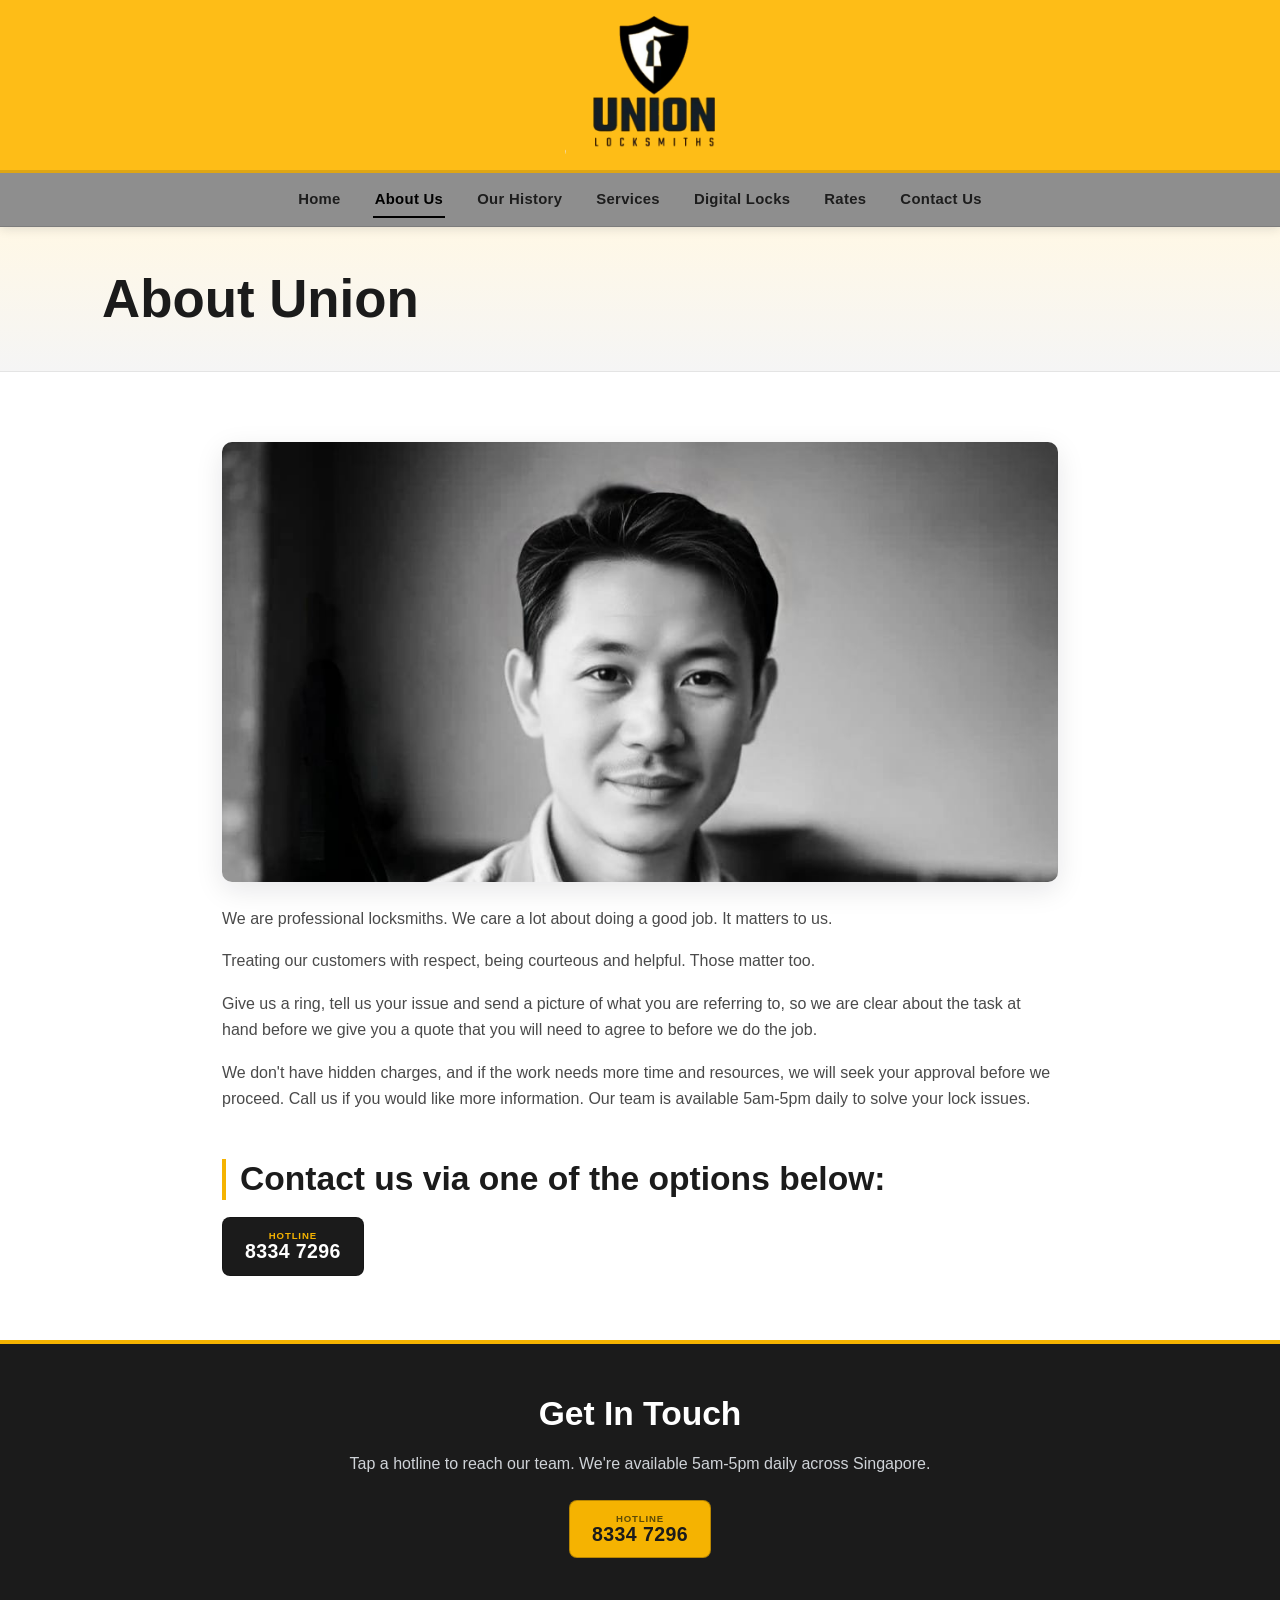
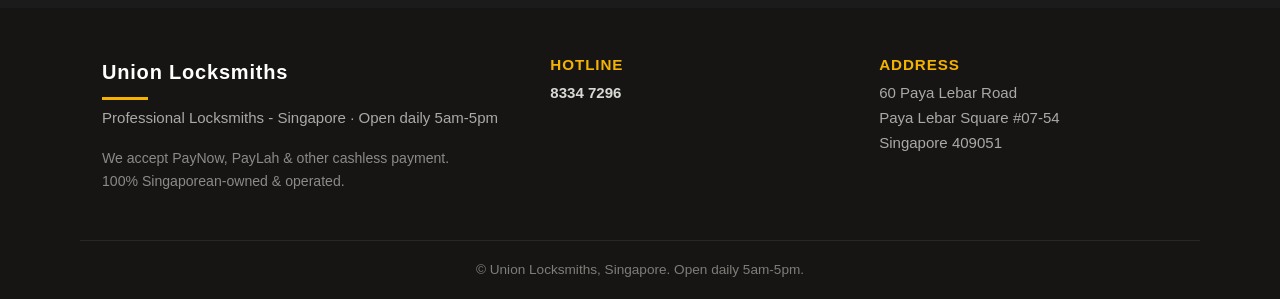
==== about/index.html @ f51bd4de "Union Locksmiths production site - unionlocksmiths.sg Root-relative static build with canonicals, si" ====
<!doctype html>
<html lang="en-SG">
<head>
<meta charset="utf-8">
<meta name="viewport" content="width=device-width, initial-scale=1">
<title>About Us - Union Locksmiths</title>
<link rel="canonical" href="https://unionlocksmiths.sg/about/">
<link rel="icon" type="image/svg+xml" href="/assets/favicon.svg">
<meta name="description" content="Union Locksmiths - professional locksmith services across Singapore, 5am-5pm daily. Emergency lock-out, lock repair, digital locks and safe opening for homes and businesses.">
<link rel="stylesheet" href="/assets/css/style.css?v=e635b7e2">
<!-- Recovered from Wayback Machine snapshot 2025-03-20. Text verbatim; styling rebuilt to match the original site (per owner-supplied photo). Original theme CSS/images were not archived. -->
</head>
<body>
<a class="skip" href="#main">Skip to content</a>
<header class="site-header">
  <div class="brandband">
    <div class="wrap brandrow">
      <a class="logo" href="/" aria-label="Union Locksmiths home"><img class="logo-img" src="/assets/union-logo.png" alt="Union Locksmiths" onerror="this.style.display='none';this.nextElementSibling.style.display='flex';"><span class="logo-fallback" style="display:none"><svg class="emblem" viewBox="0 0 100 116" xmlns="http://www.w3.org/2000/svg" aria-hidden="true"><path fill="#1b1b1b" d="M14 22 C14 13 21 8 30 8 C38 8 43 13 50 26 C57 13 62 8 70 8 C79 8 86 13 86 22 L86 50 C86 80 70 99 50 110 C30 99 14 80 14 50 Z"/><circle cx="50" cy="54" r="13" fill="#ffffff"/><path fill="#ffffff" d="M41 62 H59 L63 90 H37 Z"/></svg><span class="wordmark"><b>UNION</b><i>LOCKSMITHS</i></span></span></a>
    </div>
  </div>
  <nav class="navband">
    <div class="wrap navwrap">
      <button class="navtoggle" aria-label="Menu" onclick="document.body.classList.toggle('nav-open')">&#9776;</button>
      <div class="navlinks"><a href="/">Home</a>
<a href="/about/" class="active">About Us</a>
<a href="/our-history/">Our History</a>
<a href="/services/">Services</a>
<a href="/digital-locks/">Digital Locks</a>
<a href="/rates/">Rates</a>
<a href="/contact/">Contact Us</a></div>
    </div>
  </nav>
</header>

<main id="main">
<header class="page-head"><div class="wrap"><h1>About Union</h1></div></header>
  <div class="wrap content">

<figure class="photo"><img src="/assets/loc-portrait.jpg" alt="A Union Locksmiths professional" loading="lazy"></figure>
<p>We are professional locksmiths. We care a lot about doing a good job. It matters to us.</p>
<p>Treating our customers with respect, being courteous and helpful. Those matter too.</p>
<p>Give us a ring, tell us your issue and send a picture of what you are referring to, so we are clear about the task at hand before we give you a quote that you will need to agree to before we do the job.</p>
<p>We don't have hidden charges, and if the work needs more time and resources, we will seek your approval before we proceed. Call us if you would like more information. Our team is available 5am-5pm daily to solve your lock issues.</p>
<h2>Contact us via one of the options below:</h2>
<div class="cta-btns"><a class="btn-call big" href="tel:83347296"><span class="reg">Hotline</span><span class="num">8334 7296</span></a></div>

  </div>
  <section class="cta-band">
    <div class="wrap">
      <h2>Get In Touch</h2>
      <p>Tap a hotline to reach our team. We're available 5am-5pm daily across Singapore.</p>
      <div class="cta-btns"><a class="btn-call big" href="tel:83347296"><span class="reg">Hotline</span><span class="num">8334 7296</span></a></div>
    </div>
  </section>
</main>

<footer class="site-footer">
  <div class="wrap foot-grid">
    <div>
      <div class="foot-brand">Union Locksmiths</div>
      <p>Professional Locksmiths - Singapore &middot; Open daily 5am-5pm</p>
      <p class="pay">We accept PayNow, PayLah &amp; other cashless payment.<br>100% Singaporean-owned &amp; operated.</p>
    </div>
    <div>
      <h4>Hotline</h4>
      <p><a class="foot-call" href="tel:83347296">8334 7296</a></p>
    </div>
    <div>
      <h4>Address</h4><p>60 Paya Lebar Road<br>Paya Lebar Square #07-54<br>Singapore 409051</p>
    </div>
  </div>
  <div class="wrap foot-bottom">&copy; Union Locksmiths, Singapore. Open daily 5am-5pm.</div>
</footer>
</body>
</html>
---- assets/css/style.css ----
/* Union Locksmiths - styling rebuilt to match the original site (owner-supplied photo):
   yellow header band, dark navigation bar, light body. Original theme CSS was not
   archived; all page TEXT is verbatim from the Wayback Machine. */

:root{
  --gold:#f5b301; --gold-2:#ffc01e; --gold-d:#d99a00;
  --ink:#1b1b1b; --nav:#211f1c; --nav-2:#2c2926;
  --body:#ffffff; --soft:#f5f5f5; --soft-2:#ededed;
  --text:#4a4a4a; --head:#1b1b1b; --muted:#7c7c7c; --line:#e4e4e4;
  --maxw:1120px; --r:10px; --shadow:0 8px 28px rgba(20,24,33,.10);
}
*{box-sizing:border-box}
html{scroll-behavior:smooth;overflow-x:clip;-webkit-text-size-adjust:100%}
body{margin:0;font-family:"Helvetica Neue",Helvetica,-apple-system,"Segoe UI",Roboto,Arial,sans-serif;
  font-size:16px;color:var(--text);line-height:1.65;background:var(--body);-webkit-font-smoothing:antialiased;
  -webkit-tap-highlight-color:rgba(245,179,1,.25)}
img{max-width:100%}
.wrap{max-width:var(--maxw);margin:0 auto;padding:0 22px}
h1,h2,h3,h4{font-family:"Helvetica Neue",Helvetica,-apple-system,"Segoe UI",Roboto,Arial,sans-serif;color:var(--head);line-height:1.22;margin:0 0 .5em}
h1{font-size:clamp(2.1rem,4.6vw,3.3rem);font-weight:700;letter-spacing:0}
h2{font-size:clamp(1.45rem,2.7vw,2.1rem);font-weight:700;margin-top:1.4em}
h3{font-size:1.18rem;font-weight:700;margin-top:1.3em;color:var(--ink)}
p{margin:0 0 1rem}
a{color:var(--gold-d);text-decoration:none}
a:hover{text-decoration:underline}
code{background:var(--soft-2);padding:.1em .4em;border-radius:4px;font-size:.86em;color:#9a3b2e;word-break:break-all;overflow-wrap:anywhere}
.skip{position:absolute;left:-999px}.skip:focus{left:8px;top:8px;background:#fff;padding:8px;z-index:99}

/* ===== header: yellow brand band + dark nav band ===== */
.site-header{position:sticky;top:0;z-index:60;box-shadow:0 2px 10px rgba(20,24,33,.12)}
.brandband{background:#febd17;border-bottom:3px solid rgba(0,0,0,.12)}
.brandrow{display:flex;align-items:center;justify-content:center;position:relative;min-height:170px}
.logo{display:flex;align-items:center;gap:13px;text-decoration:none}
.logo:hover{text-decoration:none}
.logo-img{height:138px;width:auto;display:block}
.logo-fallback{align-items:center;gap:13px}
.emblem{height:54px;width:auto;display:block;filter:drop-shadow(0 1px 1px rgba(0,0,0,.15))}
.wordmark{display:flex;flex-direction:column;line-height:.92}
.wordmark b{font-family:inherit;font-weight:900;font-size:1.9rem;letter-spacing:.02em;color:var(--ink)}
.wordmark i{font-style:normal;font-weight:700;font-size:.72rem;letter-spacing:.46em;color:var(--ink);padding-left:.1em;margin-top:2px}
.head-call{display:flex;gap:9px;margin-left:auto}
.navtoggle{display:none;background:none;border:0;color:#111;font-size:1.7rem;cursor:pointer;line-height:1}

.navband{background:#8e8e8e;border-bottom:1px solid #7d7d7d}
.navwrap{display:flex;flex-wrap:wrap;align-items:center}
.navlinks{display:flex;flex-wrap:wrap;justify-content:center;gap:2px;flex:1}
.navband a{color:#1d1d1d;padding:14px 16px;font-weight:700;font-size:.93rem;letter-spacing:.02em;position:relative}
.navband a:hover{color:#000;text-decoration:none;background:rgba(255,255,255,.16)}
.navband a.active{color:#000}
.navband a.active::after{content:"";position:absolute;left:14px;right:14px;bottom:8px;height:2px;background:#000}

/* ===== buttons ===== */
.btn-call{display:inline-flex;flex-direction:column;line-height:1.05;background:var(--ink);color:#fff;
  padding:9px 15px;border-radius:8px;font-weight:700;text-align:center;border:1px solid rgba(0,0,0,.2)}
.btn-call:hover{background:#000;color:#fff;text-decoration:none}
.btn-call .reg{font-size:.6rem;text-transform:uppercase;letter-spacing:.09em;font-weight:700;color:var(--gold)}
.btn-call .num{font-size:1.02rem;letter-spacing:.02em}
.btn-call.big{padding:13px 22px}.btn-call.big .num{font-size:1.22rem}
.btn-ghost{display:inline-flex;align-items:center;border:2px solid var(--ink);color:var(--ink);
  padding:12px 22px;border-radius:8px;font-weight:700;background:transparent}
.btn-ghost:hover{background:var(--ink);color:var(--gold);text-decoration:none}

/* ===== hero (light) ===== */
.hero{background:radial-gradient(1100px 380px at 50% -60px,#fff8e6 0%,#fff 60%);
  border-bottom:1px solid var(--line);padding:60px 0 56px;text-align:center}
.hero .eyebrow{color:var(--gold-d);font-weight:800;letter-spacing:.16em;text-transform:uppercase;font-size:.76rem;margin-bottom:.5rem}
.hero h1{margin-bottom:.5em}
.hero .lede{max-width:760px;margin:0 auto;font-size:1.12rem;color:#4a4a4a}
.hero .lede p{margin:.35rem 0}
.hero-cta{display:flex;gap:12px;flex-wrap:wrap;justify-content:center;margin-top:26px}


/* ===== page head (inner pages) ===== */
.page-head{background:linear-gradient(180deg,#fff8e6,var(--soft));border-bottom:1px solid var(--line);padding:40px 0}
.page-head h1{margin:0}

/* ===== content ===== */
.content{padding:46px 22px 10px;max-width:880px}
.content h2{border-left:4px solid var(--gold);padding-left:14px}
.content ul{padding-left:0;list-style:none;display:grid;gap:8px;margin:0 0 1.3rem;
  grid-template-columns:repeat(auto-fit,minmax(min(100%,300px),1fr))}
.content ul li{position:relative;padding:8px 8px 8px 34px;background:var(--soft);border-radius:8px}
.content ul li::before{content:"";position:absolute;left:13px;top:14px;width:8px;height:8px;border-radius:2px;
  background:var(--gold);transform:rotate(45deg)}
.content a.tel{font-weight:700;white-space:nowrap}

/* real photos */
.photo{margin:1.5rem 0;border-radius:var(--r);overflow:hidden;box-shadow:var(--shadow)}
.photo img{display:block;width:100%;height:auto;aspect-ratio:3/2;object-fit:cover;object-position:center;max-height:440px}
.photo.portrait{max-width:330px;margin:1.5rem auto}
.photo.portrait img{aspect-ratio:auto;max-height:none}
.fineprint{font-size:.86rem;color:var(--muted);font-style:italic}
.foot-call{color:var(--gold);font-weight:700}

/* recovered-photo placeholders (kept for any image without a curated replacement) */
.rfig{margin:1.4rem 0;border:1px dashed var(--line);border-radius:var(--r);overflow:hidden}
.rfig img{display:block;width:100%;height:auto}
.rfig figcaption{display:none}
.rfig.missing{background:repeating-linear-gradient(45deg,#f6f7f9,#f6f7f9 12px,#eef1f6 12px,#eef1f6 24px);border-color:#d9dee7}
.rfig.missing figcaption{display:block;padding:26px 18px;text-align:center;color:#8794a6;font-size:.9rem}

/* rates - card layout (reads well on any width, never scrolls sideways) */
.rates-wrap{margin:1.4rem 0}
.rates-sub{color:var(--muted);margin-top:-.4em}
.rates-list{display:flex;flex-direction:column;gap:14px;margin:1.1rem 0}
.rate-card{border:1px solid var(--line);border-left:4px solid var(--gold);border-radius:var(--r);
  padding:16px 18px;background:#fff}
.rate-card h3{margin:0 0 .25em;margin-top:0;font-size:1.06rem;color:var(--ink)}
.rate-desc{color:var(--text);font-size:.92rem;margin:0 0 12px}
.rate-figs{display:grid;grid-template-columns:1fr 1fr;gap:10px}
.rate-figs.single{grid-template-columns:1fr}
.rate-fig{background:var(--soft);border:1px solid var(--line);border-radius:8px;padding:9px 13px}
.rate-fig .rl{display:block;font-size:.65rem;text-transform:uppercase;letter-spacing:.06em;font-weight:800;color:var(--muted);margin-bottom:3px}
.rate-fig .rv{font-weight:700;color:var(--ink);font-size:.95rem;line-height:1.35}
.rates-notes{color:var(--muted);font-size:.88rem;margin:1rem 0 0;padding-left:1.2rem}
.rates-notes li{margin:.2rem 0}
@media(max-width:560px){.rate-figs{grid-template-columns:1fr}}

/* contact + callouts */
.loc-grid,.cta-btns,.hero-cta{display:flex;gap:18px;flex-wrap:wrap}
.loc-grid{margin:10px 0 6px}
.loc-card{flex:1 1 240px;background:var(--soft);border:1px solid var(--line);border-radius:var(--r);
  border-top:3px solid var(--gold);padding:22px}
.loc-card h3{margin-top:0;color:var(--ink)}
.callout{background:var(--soft);border:1px solid var(--line);border-left:4px solid var(--gold);
  border-radius:var(--r);padding:22px;margin:1.5rem 0}
.callout h3{margin-top:0}
.note{font-size:.92rem;color:#76828f;background:#fff8ec;border:1px solid #f0e0bd;border-radius:8px;padding:14px 16px}

/* CTA band (dark) */
.cta-band{background:var(--ink);color:#eee;margin-top:54px;padding:50px 0;text-align:center;
  border-top:4px solid var(--gold)}
.cta-band h2{color:#fff;margin-top:0}
.cta-band p{color:#cfd3d8;margin-bottom:22px}
.cta-band .cta-btns{justify-content:center}
.cta-band .btn-call{background:var(--gold);color:var(--ink);border-color:rgba(0,0,0,.25)}
.cta-band .btn-call .reg{color:#5c4a08}
.cta-band .btn-call:hover{background:var(--gold-2);color:#000}

/* footer (dark) */
.site-footer{background:#161514;color:#a9a9a6;padding:48px 0 0;font-size:.94rem}
.foot-grid{display:grid;grid-template-columns:1.4fr 1fr 1fr;gap:30px;padding-bottom:30px}
.foot-brand{font-family:inherit;color:#fff;font-weight:900;letter-spacing:.04em;font-size:1.25rem;margin-bottom:6px}
.foot-brand::after{content:"";display:block;width:46px;height:3px;background:var(--gold);margin-top:8px}
.site-footer h4{color:var(--gold);margin:0 0 .4em;font-size:.95rem;text-transform:uppercase;letter-spacing:.06em}
.site-footer a{color:#d8d8d4}
.foot-bottom{border-top:1px solid rgba(255,255,255,.08);padding:18px 22px;text-align:center;font-size:.85rem;color:#7d7d79}
.pay{font-size:.88rem;color:#8a8a86}

/* ===== responsive ===== */
/* tablet */
@media(max-width:1024px){
  .content{padding:40px 20px 8px}
  .page-head{padding:34px 0}
  .cta-band{margin-top:46px;padding:44px 0}
}
/* tablet-portrait and below: collapse the nav to a toggle */
@media(max-width:860px){
  .wrap{padding:0 18px}
  .hero{padding:44px 0 40px}
  .hero h1{font-size:clamp(1.55rem,7.2vw,1.95rem)}
  .hero .lede{font-size:1rem}
  .brandrow{min-height:118px}
  .logo-img{height:92px}
  .navtoggle{display:flex;align-items:center;justify-content:center;margin-left:auto;width:48px;height:48px;font-size:1.95rem}
  .navlinks{display:none;width:100%;flex-direction:column;gap:0;padding:2px 0 8px}
  body.nav-open .navlinks{display:flex}
  .navband a{padding:13px 6px;border-bottom:1px solid rgba(0,0,0,.12);font-size:1rem}
  .navband a.active::after{display:none}
  .foot-grid{grid-template-columns:1fr 1fr;gap:22px 26px}
}
/* phones */
@media(max-width:560px){
  .wrap{padding:0 16px}
  .content{padding:32px 16px 6px}
  .hero{padding:38px 0 34px}
  .page-head{padding:26px 0}
  .cta-band{margin-top:40px;padding:38px 0}
  h2{margin-top:1.2em}
  .foot-grid{grid-template-columns:1fr;gap:20px}
  .loc-card{flex-basis:100%}
  .rate-card,.callout{padding:15px 16px}
}
/* small phones: full-width, easy-tap call-to-actions */
@media(max-width:480px){
  .hero-cta,.cta-band .cta-btns{gap:10px}
  .hero-cta .btn-call,.hero-cta .btn-ghost,.cta-band .btn-call{flex:1 1 100%;width:100%;justify-content:center}
}

/* people photos: crop from the top so faces stay in frame */
.photo img[src*="loc-working"],.photo img[src*="loc-portrait"],.photo img[src*="man-car"]{object-position:center top}
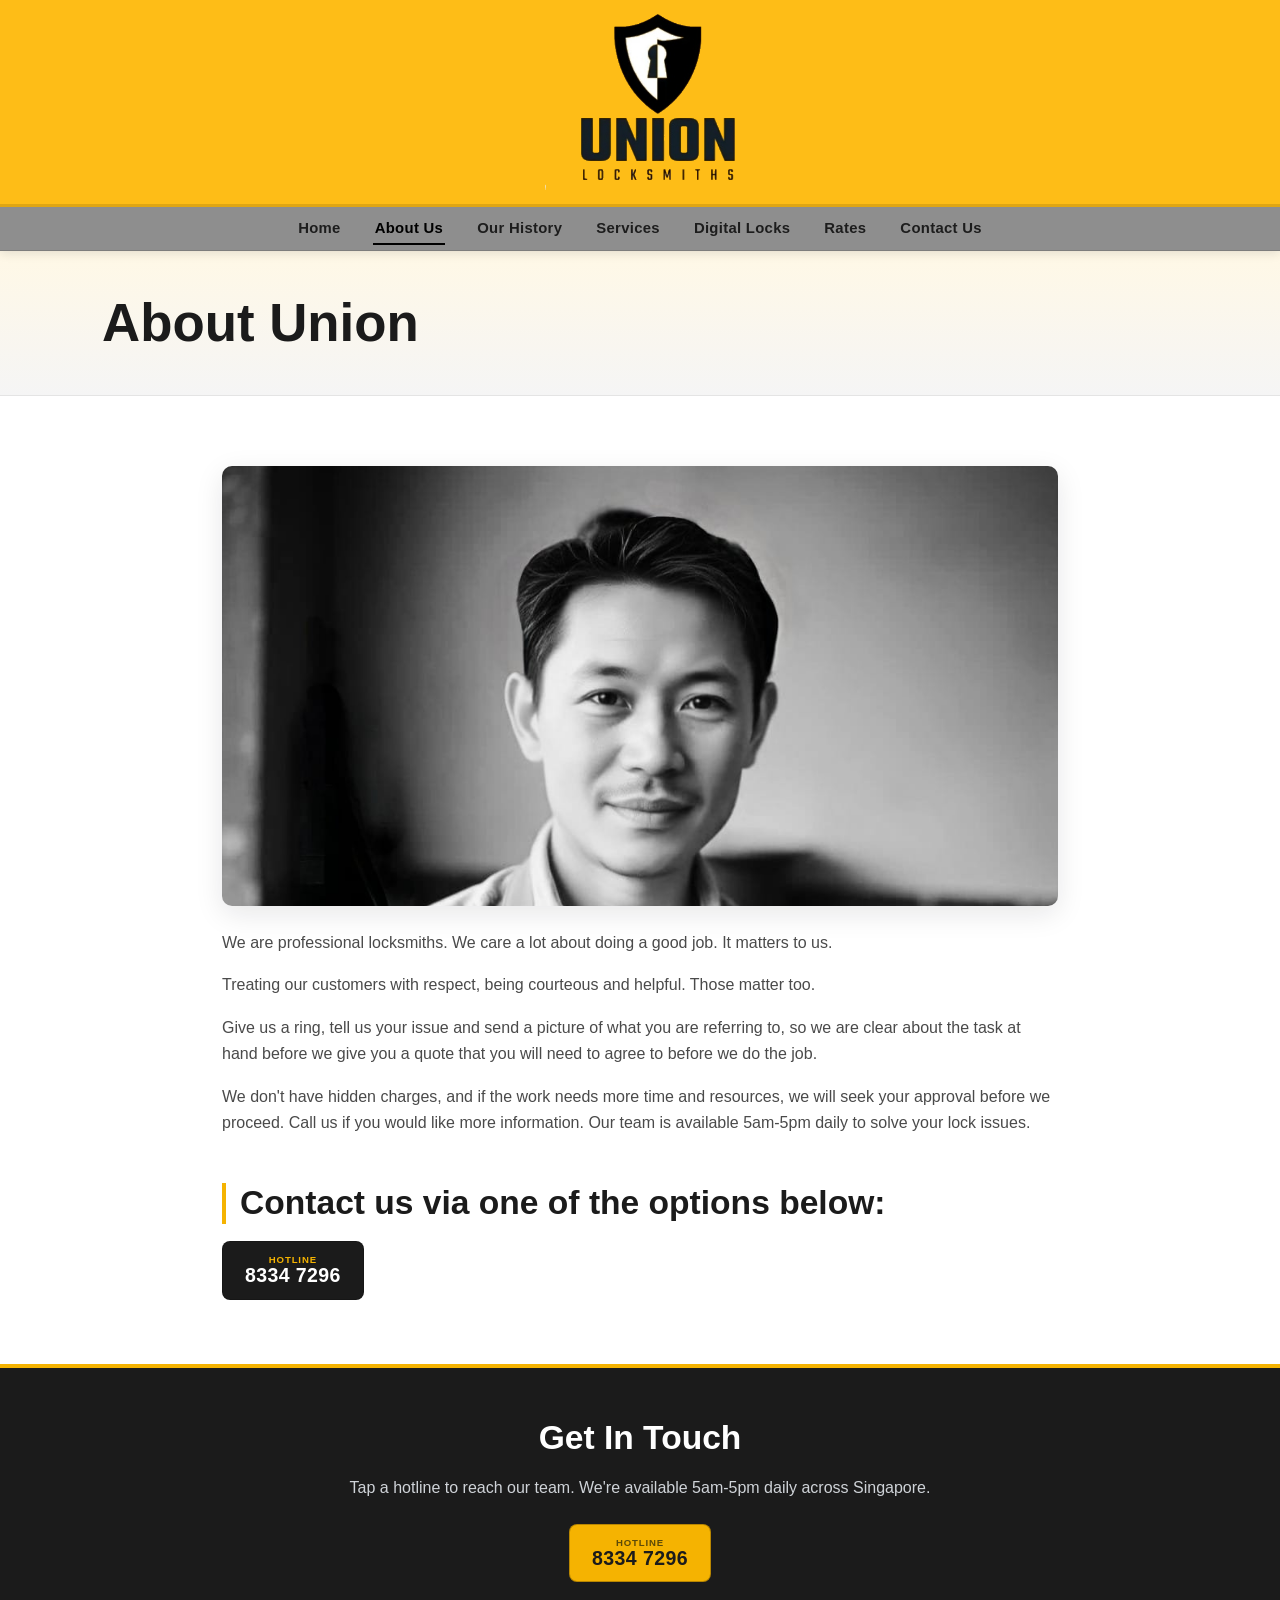
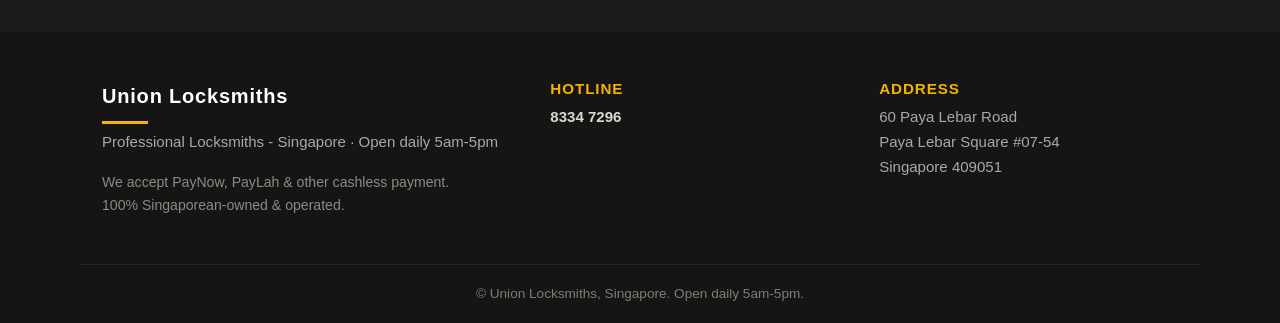
==== commit 586b5684: "Sync latest client tweaks (logo +28%, narrower nav strip, $150 safe rate) Co-Authored-By: Claude Opu" ====
--- a/about/index.html
+++ b/about/index.html
@@ -7,7 +7,7 @@
 <link rel="canonical" href="https://unionlocksmiths.sg/about/">
 <link rel="icon" type="image/svg+xml" href="/assets/favicon.svg">
 <meta name="description" content="Union Locksmiths - professional locksmith services across Singapore, 5am-5pm daily. Emergency lock-out, lock repair, digital locks and safe opening for homes and businesses.">
-<link rel="stylesheet" href="/assets/css/style.css?v=e635b7e2">
+<link rel="stylesheet" href="/assets/css/style.css?v=5c53d92b">
 <!-- Recovered from Wayback Machine snapshot 2025-03-20. Text verbatim; styling rebuilt to match the original site (per owner-supplied photo). Original theme CSS/images were not archived. -->
 </head>
 <body>
--- a/assets/css/style.css
+++ b/assets/css/style.css
@@ -29,10 +29,10 @@
 /* ===== header: yellow brand band + dark nav band ===== */
 .site-header{position:sticky;top:0;z-index:60;box-shadow:0 2px 10px rgba(20,24,33,.12)}
 .brandband{background:#febd17;border-bottom:3px solid rgba(0,0,0,.12)}
-.brandrow{display:flex;align-items:center;justify-content:center;position:relative;min-height:170px}
+.brandrow{display:flex;align-items:center;justify-content:center;position:relative;min-height:204px}
 .logo{display:flex;align-items:center;gap:13px;text-decoration:none}
 .logo:hover{text-decoration:none}
-.logo-img{height:138px;width:auto;display:block}
+.logo-img{height:176px;width:auto;display:block}
 .logo-fallback{align-items:center;gap:13px}
 .emblem{height:54px;width:auto;display:block;filter:drop-shadow(0 1px 1px rgba(0,0,0,.15))}
 .wordmark{display:flex;flex-direction:column;line-height:.92}
@@ -44,10 +44,10 @@
 .navband{background:#8e8e8e;border-bottom:1px solid #7d7d7d}
 .navwrap{display:flex;flex-wrap:wrap;align-items:center}
 .navlinks{display:flex;flex-wrap:wrap;justify-content:center;gap:2px;flex:1}
-.navband a{color:#1d1d1d;padding:14px 16px;font-weight:700;font-size:.93rem;letter-spacing:.02em;position:relative}
+.navband a{color:#1d1d1d;padding:9px 16px;font-weight:700;font-size:.93rem;letter-spacing:.02em;position:relative}
 .navband a:hover{color:#000;text-decoration:none;background:rgba(255,255,255,.16)}
 .navband a.active{color:#000}
-.navband a.active::after{content:"";position:absolute;left:14px;right:14px;bottom:8px;height:2px;background:#000}
+.navband a.active::after{content:"";position:absolute;left:14px;right:14px;bottom:5px;height:2px;background:#000}
 
 /* ===== buttons ===== */
 .btn-call{display:inline-flex;flex-direction:column;line-height:1.05;background:var(--ink);color:#fff;
@@ -160,12 +160,12 @@
   .hero{padding:44px 0 40px}
   .hero h1{font-size:clamp(1.55rem,7.2vw,1.95rem)}
   .hero .lede{font-size:1rem}
-  .brandrow{min-height:118px}
-  .logo-img{height:92px}
-  .navtoggle{display:flex;align-items:center;justify-content:center;margin-left:auto;width:48px;height:48px;font-size:1.95rem}
+  .brandrow{min-height:142px}
+  .logo-img{height:118px}
+  .navtoggle{display:flex;align-items:center;justify-content:center;margin-left:auto;width:48px;height:44px;font-size:1.85rem}
   .navlinks{display:none;width:100%;flex-direction:column;gap:0;padding:2px 0 8px}
   body.nav-open .navlinks{display:flex}
-  .navband a{padding:13px 6px;border-bottom:1px solid rgba(0,0,0,.12);font-size:1rem}
+  .navband a{padding:10px 6px;border-bottom:1px solid rgba(0,0,0,.12);font-size:1rem}
   .navband a.active::after{display:none}
   .foot-grid{grid-template-columns:1fr 1fr;gap:22px 26px}
 }
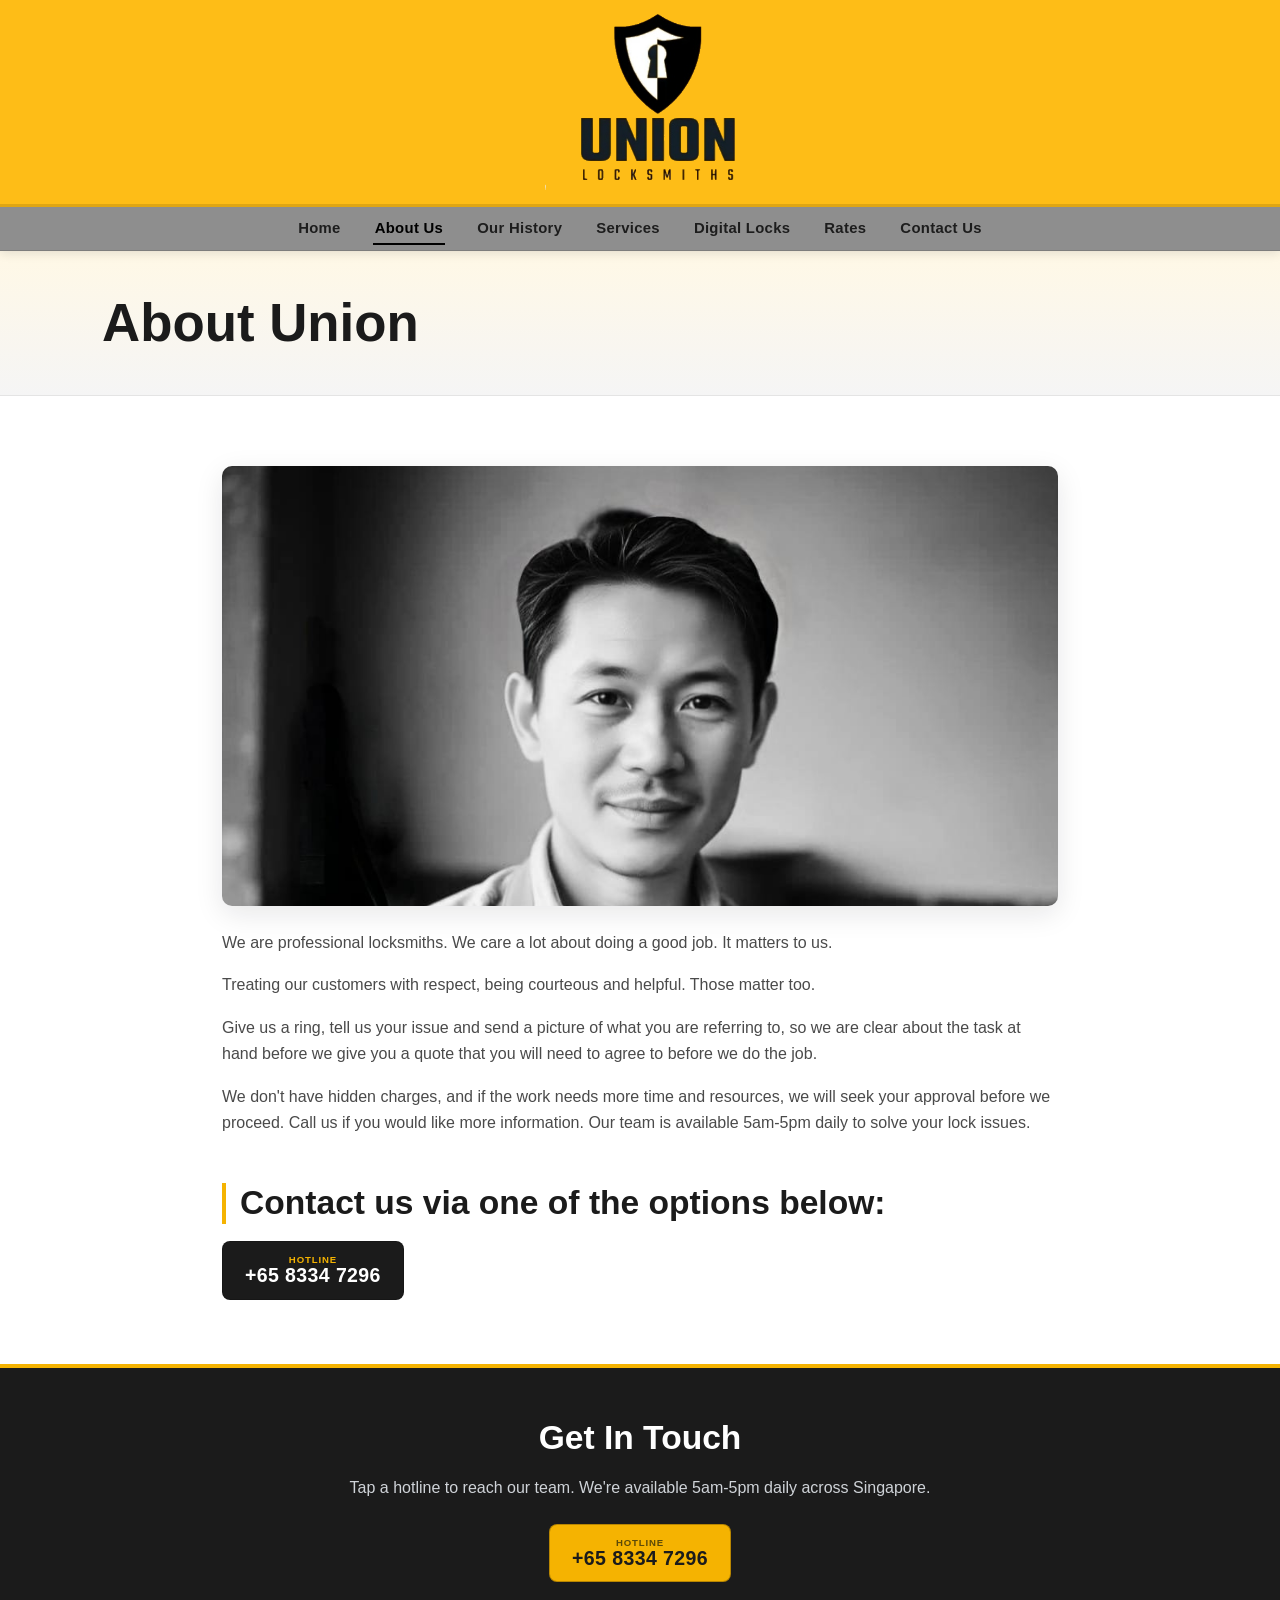
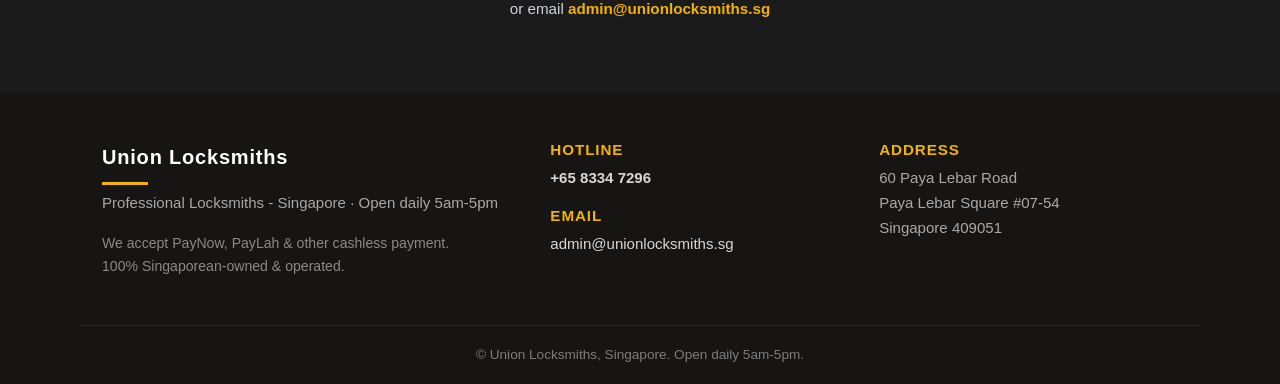
==== commit 86072e19: "+65 country code on clickable numbers; admin@unionlocksmiths.sg contact option Co-Authored-By: Claud" ====
--- a/about/index.html
+++ b/about/index.html
@@ -7,7 +7,7 @@
 <link rel="canonical" href="https://unionlocksmiths.sg/about/">
 <link rel="icon" type="image/svg+xml" href="/assets/favicon.svg">
 <meta name="description" content="Union Locksmiths - professional locksmith services across Singapore, 5am-5pm daily. Emergency lock-out, lock repair, digital locks and safe opening for homes and businesses.">
-<link rel="stylesheet" href="/assets/css/style.css?v=5c53d92b">
+<link rel="stylesheet" href="/assets/css/style.css?v=1f18cf04">
 <!-- Recovered from Wayback Machine snapshot 2025-03-20. Text verbatim; styling rebuilt to match the original site (per owner-supplied photo). Original theme CSS/images were not archived. -->
 </head>
 <body>
@@ -42,14 +42,15 @@
 <p>Give us a ring, tell us your issue and send a picture of what you are referring to, so we are clear about the task at hand before we give you a quote that you will need to agree to before we do the job.</p>
 <p>We don't have hidden charges, and if the work needs more time and resources, we will seek your approval before we proceed. Call us if you would like more information. Our team is available 5am-5pm daily to solve your lock issues.</p>
 <h2>Contact us via one of the options below:</h2>
-<div class="cta-btns"><a class="btn-call big" href="tel:83347296"><span class="reg">Hotline</span><span class="num">8334 7296</span></a></div>
+<div class="cta-btns"><a class="btn-call big" href="tel:+6583347296"><span class="reg">Hotline</span><span class="num">+65 8334 7296</span></a></div>
 
   </div>
   <section class="cta-band">
     <div class="wrap">
       <h2>Get In Touch</h2>
       <p>Tap a hotline to reach our team. We're available 5am-5pm daily across Singapore.</p>
-      <div class="cta-btns"><a class="btn-call big" href="tel:83347296"><span class="reg">Hotline</span><span class="num">8334 7296</span></a></div>
+      <div class="cta-btns"><a class="btn-call big" href="tel:+6583347296"><span class="reg">Hotline</span><span class="num">+65 8334 7296</span></a></div>
+      <p class="cta-mail">or email <a href="mailto:admin@unionlocksmiths.sg">admin@unionlocksmiths.sg</a></p>
     </div>
   </section>
 </main>
@@ -63,7 +64,9 @@
     </div>
     <div>
       <h4>Hotline</h4>
-      <p><a class="foot-call" href="tel:83347296">8334 7296</a></p>
+      <p><a class="foot-call" href="tel:+6583347296">+65 8334 7296</a></p>
+      <h4>Email</h4>
+      <p><a href="mailto:admin@unionlocksmiths.sg">admin@unionlocksmiths.sg</a></p>
     </div>
     <div>
       <h4>Address</h4><p>60 Paya Lebar Road<br>Paya Lebar Square #07-54<br>Singapore 409051</p>
--- a/assets/css/style.css
+++ b/assets/css/style.css
@@ -189,3 +189,7 @@
 
 /* people photos: crop from the top so faces stay in frame */
 .photo img[src*="loc-working"],.photo img[src*="loc-portrait"],.photo img[src*="man-car"]{object-position:center top}
+
+/* email link in the dark Get In Touch band */
+.cta-mail{margin:14px 0 0;color:#cfd3d8;font-size:.95rem}
+.cta-mail a{color:var(--gold);font-weight:700}
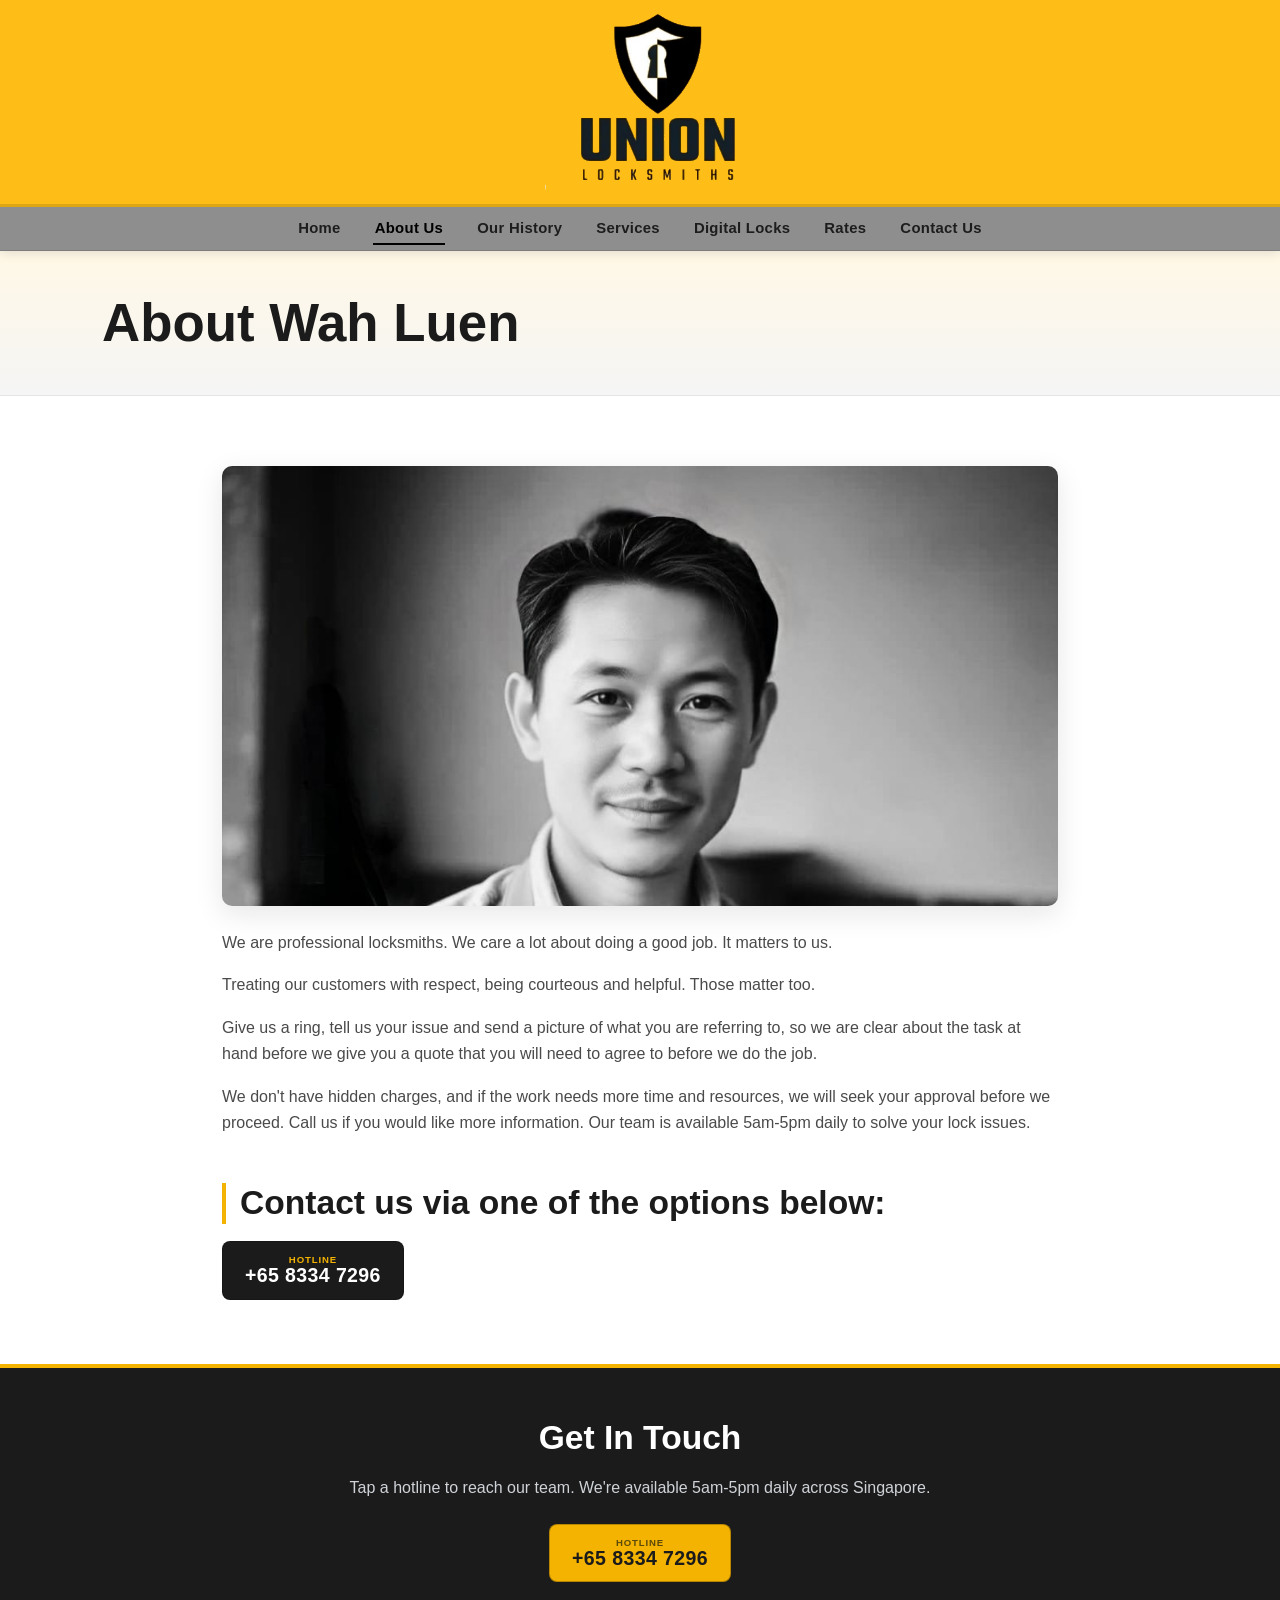
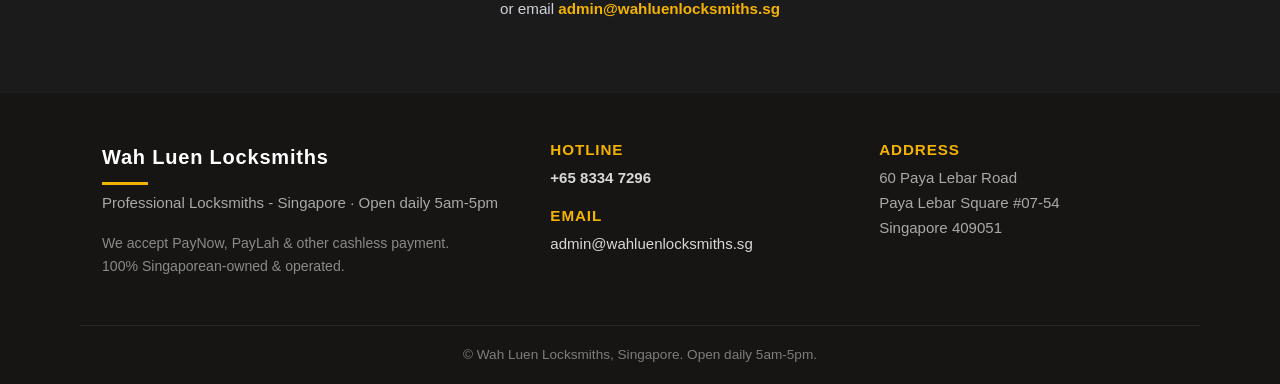
==== commit d4abf643: "Rebrand Union Locksmiths to Wah Luen Locksmiths Mechanical pass via rebrand.sh across all seven page" ====
--- a/about/index.html
+++ b/about/index.html
@@ -3,11 +3,11 @@
 <head>
 <meta charset="utf-8">
 <meta name="viewport" content="width=device-width, initial-scale=1">
-<title>About Us - Union Locksmiths</title>
-<link rel="canonical" href="https://unionlocksmiths.sg/about/">
+<title>About Us - Wah Luen Locksmiths</title>
+<link rel="canonical" href="https://wahluenlocksmiths.sg/about/">
 <link rel="icon" type="image/svg+xml" href="/assets/favicon.svg">
-<meta name="description" content="Union Locksmiths - professional locksmith services across Singapore, 5am-5pm daily. Emergency lock-out, lock repair, digital locks and safe opening for homes and businesses.">
-<link rel="stylesheet" href="/assets/css/style.css?v=1f18cf04">
+<meta name="description" content="Professional, certified locksmiths serving commercial and industrial customers across Singapore. Clear quotes agreed before work starts, and no hidden charges.">
+<link rel="stylesheet" href="/assets/css/style.css?v=f01161dc">
 <!-- Recovered from Wayback Machine snapshot 2025-03-20. Text verbatim; styling rebuilt to match the original site (per owner-supplied photo). Original theme CSS/images were not archived. -->
 </head>
 <body>
@@ -15,7 +15,7 @@
 <header class="site-header">
   <div class="brandband">
     <div class="wrap brandrow">
-      <a class="logo" href="/" aria-label="Union Locksmiths home"><img class="logo-img" src="/assets/union-logo.png" alt="Union Locksmiths" onerror="this.style.display='none';this.nextElementSibling.style.display='flex';"><span class="logo-fallback" style="display:none"><svg class="emblem" viewBox="0 0 100 116" xmlns="http://www.w3.org/2000/svg" aria-hidden="true"><path fill="#1b1b1b" d="M14 22 C14 13 21 8 30 8 C38 8 43 13 50 26 C57 13 62 8 70 8 C79 8 86 13 86 22 L86 50 C86 80 70 99 50 110 C30 99 14 80 14 50 Z"/><circle cx="50" cy="54" r="13" fill="#ffffff"/><path fill="#ffffff" d="M41 62 H59 L63 90 H37 Z"/></svg><span class="wordmark"><b>UNION</b><i>LOCKSMITHS</i></span></span></a>
+      <a class="logo" href="/" aria-label="Wah Luen Locksmiths home"><img class="logo-img" src="/assets/wahluen-logo.png" alt="Wah Luen Locksmiths" onerror="this.style.display='none';this.nextElementSibling.style.display='flex';"><span class="logo-fallback" style="display:none"><svg class="emblem" viewBox="0 0 100 116" xmlns="http://www.w3.org/2000/svg" aria-hidden="true"><path fill="#1b1b1b" d="M14 22 C14 13 21 8 30 8 C38 8 43 13 50 26 C57 13 62 8 70 8 C79 8 86 13 86 22 L86 50 C86 80 70 99 50 110 C30 99 14 80 14 50 Z"/><circle cx="50" cy="54" r="13" fill="#ffffff"/><path fill="#ffffff" d="M41 62 H59 L63 90 H37 Z"/></svg><span class="wordmark"><b>WAH LUEN</b><i>LOCKSMITHS</i></span></span></a>
     </div>
   </div>
   <nav class="navband">
@@ -33,10 +33,10 @@
 </header>
 
 <main id="main">
-<header class="page-head"><div class="wrap"><h1>About Union</h1></div></header>
+<header class="page-head"><div class="wrap"><h1>About Wah Luen</h1></div></header>
   <div class="wrap content">
 
-<figure class="photo"><img src="/assets/loc-portrait.jpg" alt="A Union Locksmiths professional" loading="lazy"></figure>
+<figure class="photo"><img src="/assets/loc-portrait.jpg" alt="A Wah Luen Locksmiths professional" loading="lazy"></figure>
 <p>We are professional locksmiths. We care a lot about doing a good job. It matters to us.</p>
 <p>Treating our customers with respect, being courteous and helpful. Those matter too.</p>
 <p>Give us a ring, tell us your issue and send a picture of what you are referring to, so we are clear about the task at hand before we give you a quote that you will need to agree to before we do the job.</p>
@@ -50,7 +50,7 @@
       <h2>Get In Touch</h2>
       <p>Tap a hotline to reach our team. We're available 5am-5pm daily across Singapore.</p>
       <div class="cta-btns"><a class="btn-call big" href="tel:+6583347296"><span class="reg">Hotline</span><span class="num">+65 8334 7296</span></a></div>
-      <p class="cta-mail">or email <a href="mailto:admin@unionlocksmiths.sg">admin@unionlocksmiths.sg</a></p>
+      <p class="cta-mail">or email <a href="mailto:admin@wahluenlocksmiths.sg">admin@wahluenlocksmiths.sg</a></p>
     </div>
   </section>
 </main>
@@ -58,7 +58,7 @@
 <footer class="site-footer">
   <div class="wrap foot-grid">
     <div>
-      <div class="foot-brand">Union Locksmiths</div>
+      <div class="foot-brand">Wah Luen Locksmiths</div>
       <p>Professional Locksmiths - Singapore &middot; Open daily 5am-5pm</p>
       <p class="pay">We accept PayNow, PayLah &amp; other cashless payment.<br>100% Singaporean-owned &amp; operated.</p>
     </div>
@@ -66,13 +66,13 @@
       <h4>Hotline</h4>
       <p><a class="foot-call" href="tel:+6583347296">+65 8334 7296</a></p>
       <h4>Email</h4>
-      <p><a href="mailto:admin@unionlocksmiths.sg">admin@unionlocksmiths.sg</a></p>
+      <p><a href="mailto:admin@wahluenlocksmiths.sg">admin@wahluenlocksmiths.sg</a></p>
     </div>
     <div>
       <h4>Address</h4><p>60 Paya Lebar Road<br>Paya Lebar Square #07-54<br>Singapore 409051</p>
     </div>
   </div>
-  <div class="wrap foot-bottom">&copy; Union Locksmiths, Singapore. Open daily 5am-5pm.</div>
+  <div class="wrap foot-bottom">&copy; Wah Luen Locksmiths, Singapore. Open daily 5am-5pm.</div>
 </footer>
 </body>
 </html>
--- a/assets/css/style.css
+++ b/assets/css/style.css
@@ -1,4 +1,4 @@
-/* Union Locksmiths - styling rebuilt to match the original site (owner-supplied photo):
+/* Wah Luen Locksmiths - styling rebuilt to match the original site (owner-supplied photo):
    yellow header band, dark navigation bar, light body. Original theme CSS was not
    archived; all page TEXT is verbatim from the Wayback Machine. */
 
@@ -36,7 +36,11 @@
 .logo-fallback{align-items:center;gap:13px}
 .emblem{height:54px;width:auto;display:block;filter:drop-shadow(0 1px 1px rgba(0,0,0,.15))}
 .wordmark{display:flex;flex-direction:column;line-height:.92}
-.wordmark b{font-family:inherit;font-weight:900;font-size:1.9rem;letter-spacing:.02em;color:var(--ink)}
+/* "WAH LUEN" is two words and ~17% wider than "UNION" was at the old 1.9rem,
+   which pushed it past LOCKSMITHS and broke the stacked lockup. 1.6rem brings
+   the two lines back to matching width; nowrap stops it splitting on narrow
+   viewports, where a wrapped "WAH / LUEN" would collide with the emblem. */
+.wordmark b{font-family:inherit;font-weight:900;font-size:1.6rem;letter-spacing:.02em;color:var(--ink);white-space:nowrap}
 .wordmark i{font-style:normal;font-weight:700;font-size:.72rem;letter-spacing:.46em;color:var(--ink);padding-left:.1em;margin-top:2px}
 .head-call{display:flex;gap:9px;margin-left:auto}
 .navtoggle{display:none;background:none;border:0;color:#111;font-size:1.7rem;cursor:pointer;line-height:1}
@@ -187,6 +191,13 @@
   .hero-cta .btn-call,.hero-cta .btn-ghost,.cta-band .btn-call{flex:1 1 100%;width:100%;justify-content:center}
 }
 
+/* Traditional Chinese in body copy. The Latin stack above has no CJK
+   coverage, so 華聯 would fall back to whatever the OS picks and render
+   at a different weight and baseline than the surrounding text. Match
+   the platform CJK faces explicitly and nudge the size, since CJK
+   glyphs read small at the same pt size as Latin. */
+:lang(zh-Hant){font-family:"PingFang TC","Hiragino Sans CNS","Microsoft JhengHei","Noto Sans TC","Noto Sans CJK TC",sans-serif;font-size:1.05em;letter-spacing:.02em}
+
 /* people photos: crop from the top so faces stay in frame */
 .photo img[src*="loc-working"],.photo img[src*="loc-portrait"],.photo img[src*="man-car"]{object-position:center top}
 
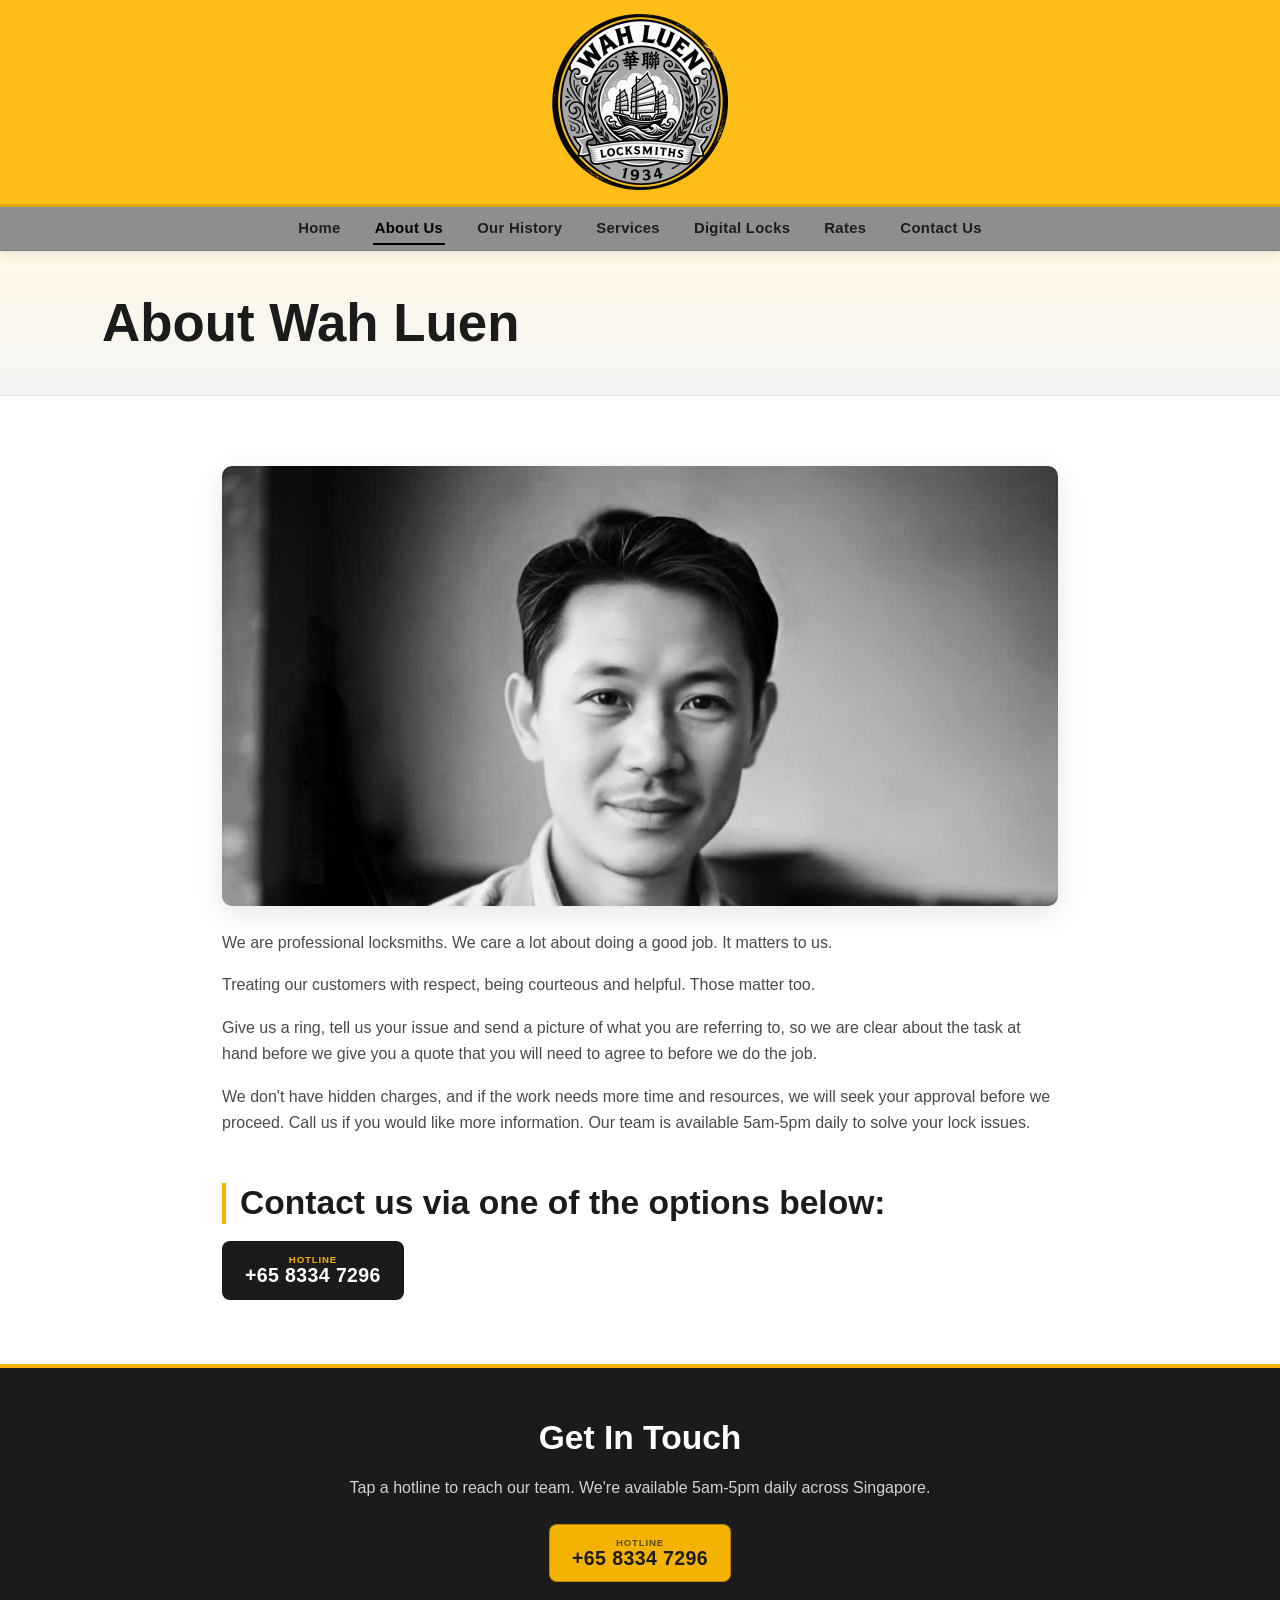
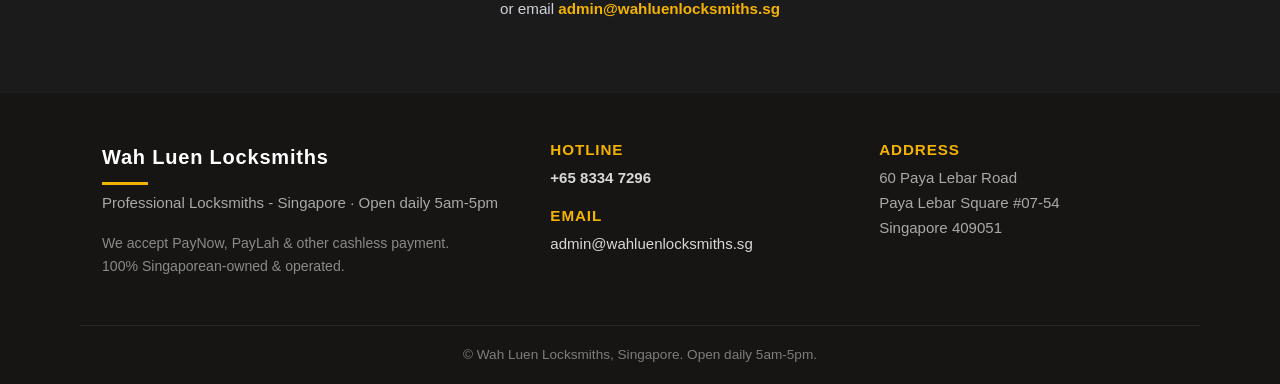
==== commit 132a9224: "Replace header logo with the Wah Luen badge The supplied artwork was a JPEG with the yellow ground b" ====
--- a/about/index.html
+++ b/about/index.html
@@ -15,7 +15,7 @@
 <header class="site-header">
   <div class="brandband">
     <div class="wrap brandrow">
-      <a class="logo" href="/" aria-label="Wah Luen Locksmiths home"><img class="logo-img" src="/assets/wahluen-logo.png" alt="Wah Luen Locksmiths" onerror="this.style.display='none';this.nextElementSibling.style.display='flex';"><span class="logo-fallback" style="display:none"><svg class="emblem" viewBox="0 0 100 116" xmlns="http://www.w3.org/2000/svg" aria-hidden="true"><path fill="#1b1b1b" d="M14 22 C14 13 21 8 30 8 C38 8 43 13 50 26 C57 13 62 8 70 8 C79 8 86 13 86 22 L86 50 C86 80 70 99 50 110 C30 99 14 80 14 50 Z"/><circle cx="50" cy="54" r="13" fill="#ffffff"/><path fill="#ffffff" d="M41 62 H59 L63 90 H37 Z"/></svg><span class="wordmark"><b>WAH LUEN</b><i>LOCKSMITHS</i></span></span></a>
+      <a class="logo" href="/" aria-label="Wah Luen Locksmiths home"><img class="logo-img" src="/assets/wahluen-logo.png?v=99984bb8" alt="Wah Luen Locksmiths" onerror="this.style.display='none';this.nextElementSibling.style.display='flex';"><span class="logo-fallback" style="display:none"><svg class="emblem" viewBox="0 0 100 116" xmlns="http://www.w3.org/2000/svg" aria-hidden="true"><path fill="#1b1b1b" d="M14 22 C14 13 21 8 30 8 C38 8 43 13 50 26 C57 13 62 8 70 8 C79 8 86 13 86 22 L86 50 C86 80 70 99 50 110 C30 99 14 80 14 50 Z"/><circle cx="50" cy="54" r="13" fill="#ffffff"/><path fill="#ffffff" d="M41 62 H59 L63 90 H37 Z"/></svg><span class="wordmark"><b>WAH LUEN</b><i>LOCKSMITHS</i></span></span></a>
     </div>
   </div>
   <nav class="navband">
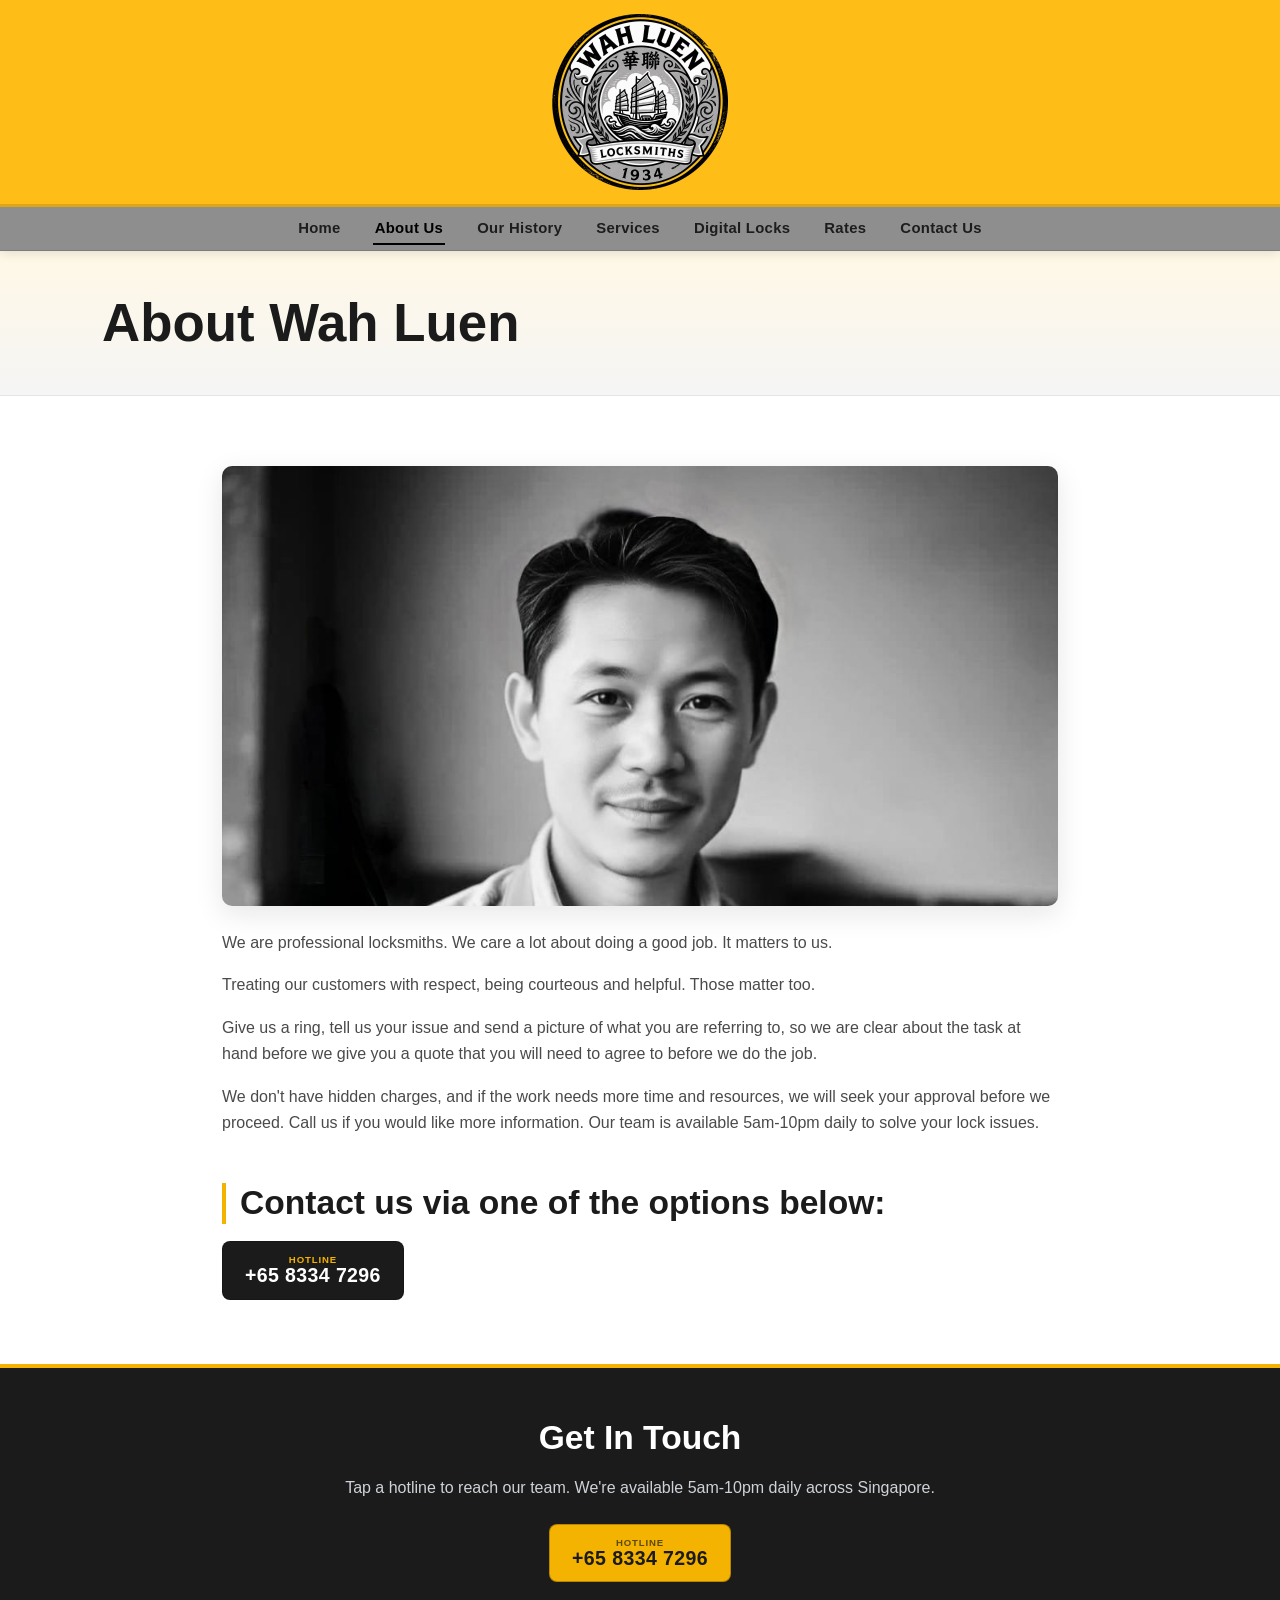
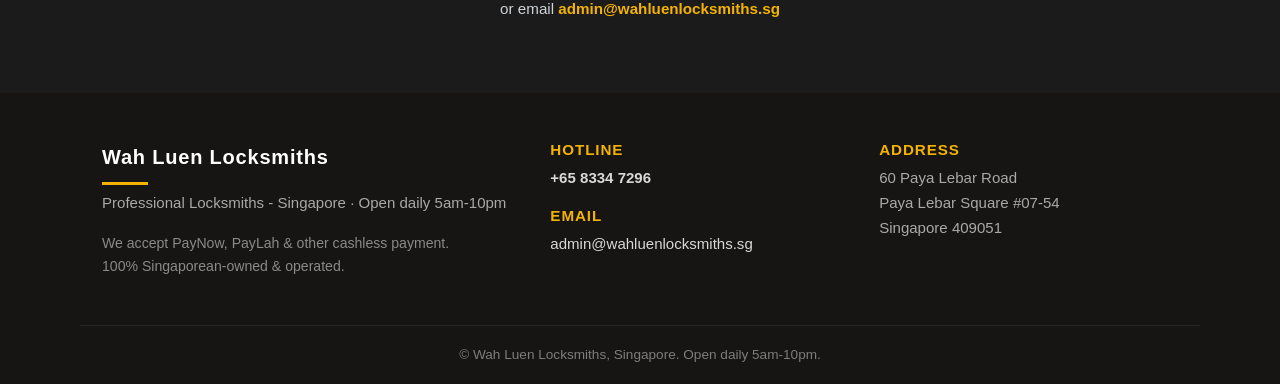
==== commit 12919372: "Extend published hours to 5am-10pm Per Kenneth, 04 Aug: retail and commercial sites need lock work a" ====
--- a/about/index.html
+++ b/about/index.html
@@ -7,7 +7,7 @@
 <link rel="canonical" href="https://wahluenlocksmiths.sg/about/">
 <link rel="icon" type="image/svg+xml" href="/assets/favicon.svg">
 <meta name="description" content="Professional, certified locksmiths serving commercial and industrial customers across Singapore. Clear quotes agreed before work starts, and no hidden charges.">
-<link rel="stylesheet" href="/assets/css/style.css?v=f01161dc">
+<link rel="stylesheet" href="/assets/css/style.css?v=5d50723c">
 <!-- Recovered from Wayback Machine snapshot 2025-03-20. Text verbatim; styling rebuilt to match the original site (per owner-supplied photo). Original theme CSS/images were not archived. -->
 </head>
 <body>
@@ -40,7 +40,7 @@
 <p>We are professional locksmiths. We care a lot about doing a good job. It matters to us.</p>
 <p>Treating our customers with respect, being courteous and helpful. Those matter too.</p>
 <p>Give us a ring, tell us your issue and send a picture of what you are referring to, so we are clear about the task at hand before we give you a quote that you will need to agree to before we do the job.</p>
-<p>We don't have hidden charges, and if the work needs more time and resources, we will seek your approval before we proceed. Call us if you would like more information. Our team is available 5am-5pm daily to solve your lock issues.</p>
+<p>We don't have hidden charges, and if the work needs more time and resources, we will seek your approval before we proceed. Call us if you would like more information. Our team is available 5am-10pm daily to solve your lock issues.</p>
 <h2>Contact us via one of the options below:</h2>
 <div class="cta-btns"><a class="btn-call big" href="tel:+6583347296"><span class="reg">Hotline</span><span class="num">+65 8334 7296</span></a></div>
 
@@ -48,7 +48,7 @@
   <section class="cta-band">
     <div class="wrap">
       <h2>Get In Touch</h2>
-      <p>Tap a hotline to reach our team. We're available 5am-5pm daily across Singapore.</p>
+      <p>Tap a hotline to reach our team. We're available 5am-10pm daily across Singapore.</p>
       <div class="cta-btns"><a class="btn-call big" href="tel:+6583347296"><span class="reg">Hotline</span><span class="num">+65 8334 7296</span></a></div>
       <p class="cta-mail">or email <a href="mailto:admin@wahluenlocksmiths.sg">admin@wahluenlocksmiths.sg</a></p>
     </div>
@@ -59,7 +59,7 @@
   <div class="wrap foot-grid">
     <div>
       <div class="foot-brand">Wah Luen Locksmiths</div>
-      <p>Professional Locksmiths - Singapore &middot; Open daily 5am-5pm</p>
+      <p>Professional Locksmiths - Singapore &middot; Open daily 5am-10pm</p>
       <p class="pay">We accept PayNow, PayLah &amp; other cashless payment.<br>100% Singaporean-owned &amp; operated.</p>
     </div>
     <div>
@@ -72,7 +72,7 @@
       <h4>Address</h4><p>60 Paya Lebar Road<br>Paya Lebar Square #07-54<br>Singapore 409051</p>
     </div>
   </div>
-  <div class="wrap foot-bottom">&copy; Wah Luen Locksmiths, Singapore. Open daily 5am-5pm.</div>
+  <div class="wrap foot-bottom">&copy; Wah Luen Locksmiths, Singapore. Open daily 5am-10pm.</div>
 </footer>
 </body>
 </html>
--- a/assets/css/style.css
+++ b/assets/css/style.css
@@ -94,6 +94,13 @@
 .photo.portrait{max-width:330px;margin:1.5rem auto}
 .photo.portrait img{aspect-ratio:auto;max-height:none}
 .fineprint{font-size:.86rem;color:var(--muted);font-style:italic}
+/* caption strip under a photo, sits inside the figure's rounded card */
+.photo figcaption{padding:10px 14px;text-wrap:balance;background:var(--soft);border-top:1px solid var(--line);
+  font-size:.84rem;line-height:1.45;color:var(--muted);text-align:center}
+/* opening paragraph of a prose page, set slightly larger to lead the eye in */
+.content .lead{font-size:1.09rem;color:#3f3f3f}
+/* closing line of a prose page */
+.content .closer{font-weight:700;color:var(--ink)}
 .foot-call{color:var(--gold);font-weight:700}
 
 /* recovered-photo placeholders (kept for any image without a curated replacement) */
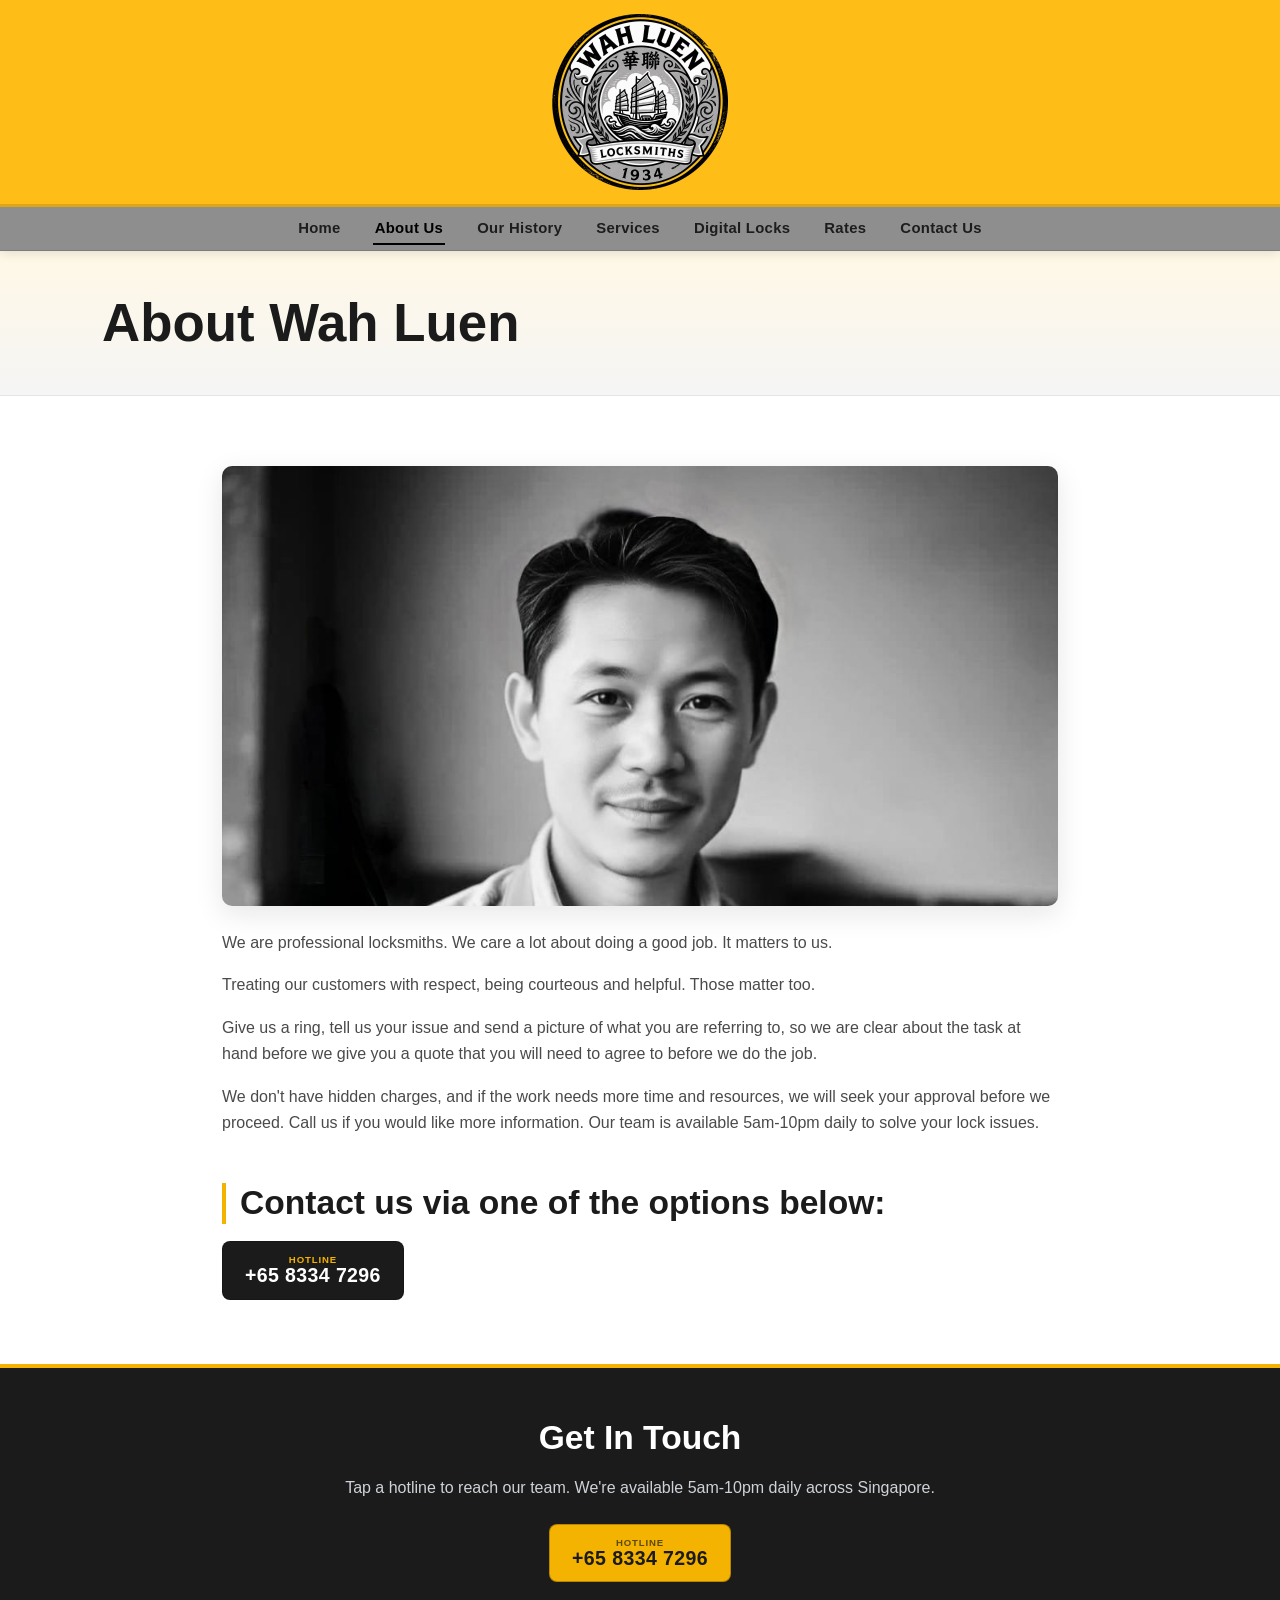
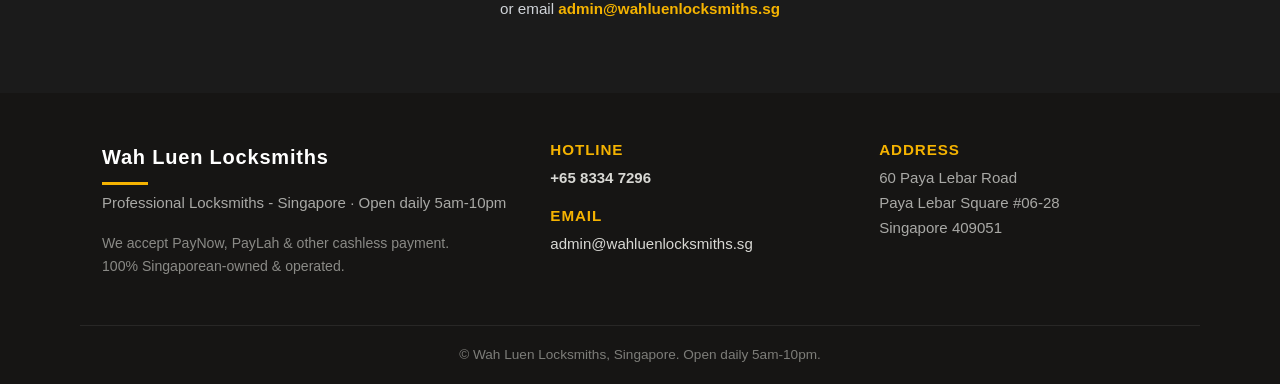
==== commit 205dda1f: "Update office unit to #06-28 Paya Lebar Square Same move as ketch.sg: #07-54 → #06-28 on all page fo" ====
--- a/about/index.html
+++ b/about/index.html
@@ -69,7 +69,7 @@
       <p><a href="mailto:admin@wahluenlocksmiths.sg">admin@wahluenlocksmiths.sg</a></p>
     </div>
     <div>
-      <h4>Address</h4><p>60 Paya Lebar Road<br>Paya Lebar Square #07-54<br>Singapore 409051</p>
+      <h4>Address</h4><p>60 Paya Lebar Road<br>Paya Lebar Square #06-28<br>Singapore 409051</p>
     </div>
   </div>
   <div class="wrap foot-bottom">&copy; Wah Luen Locksmiths, Singapore. Open daily 5am-10pm.</div>
